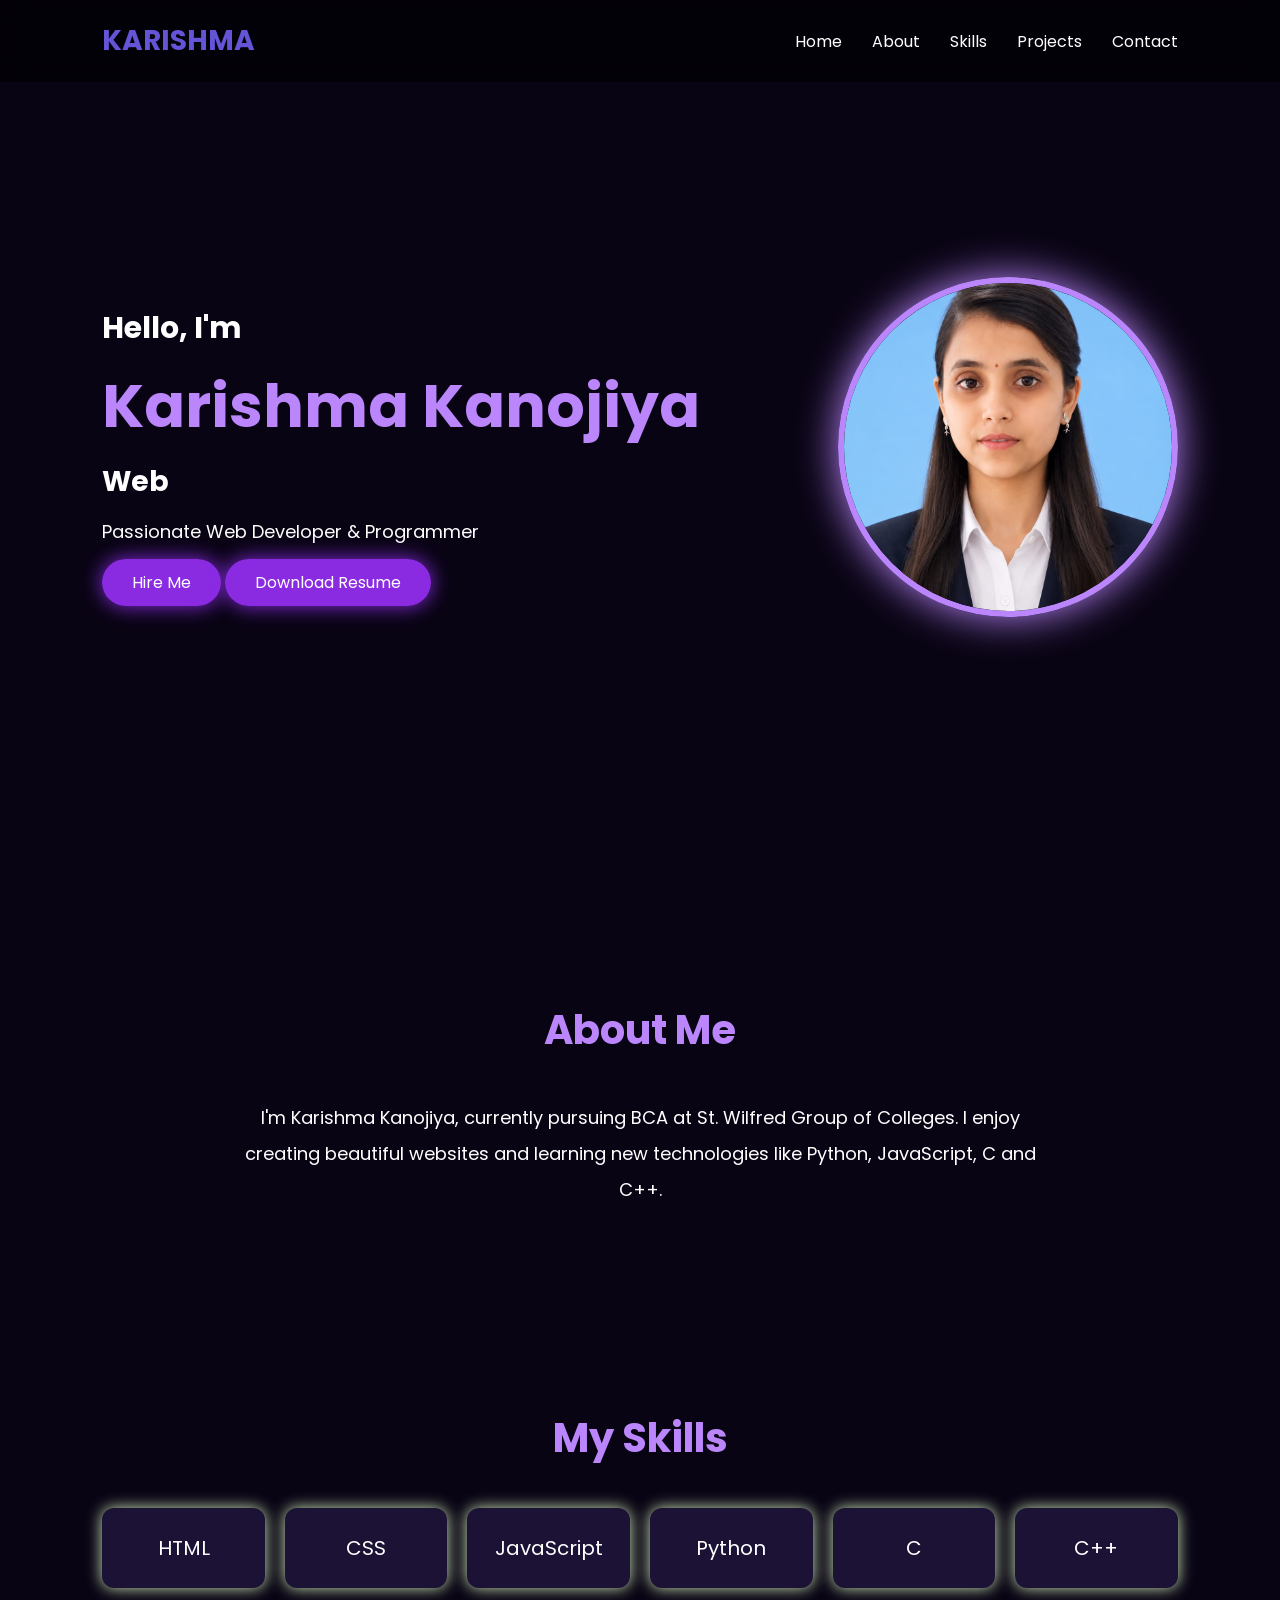
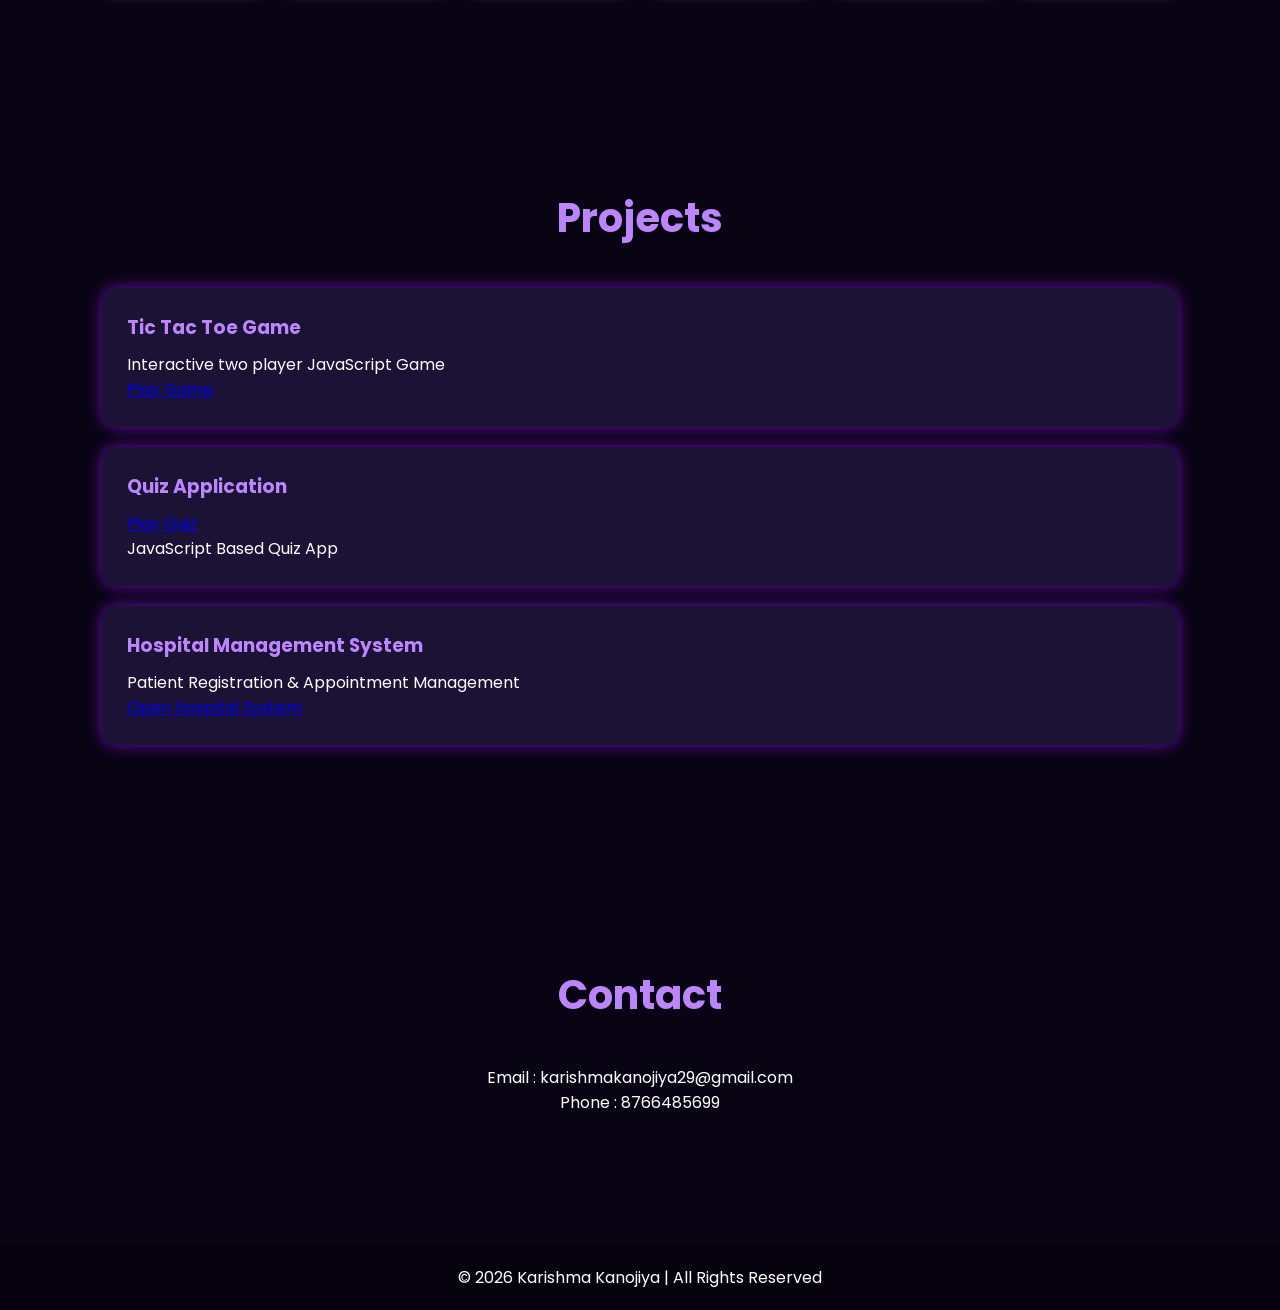
==== index.html @ 87c9cae9 "Create index.html for portfolio redirection" ====
<!DOCTYPE html>
<html lang="en">
<head>
  <meta charset="UTF-8>
  <meta name="viewport" content="width=device-width, initial-scale=1.0">
  <title>My Portfolio</title>
  <meta http-equiv="refresh" content="0;
    url=ground%20teck.html">
</head>
<body>
  <p>Opening My Portfolio...</p>
  <a href="ground%20teck.html">Open Portfolio</a>
</body>
</html>
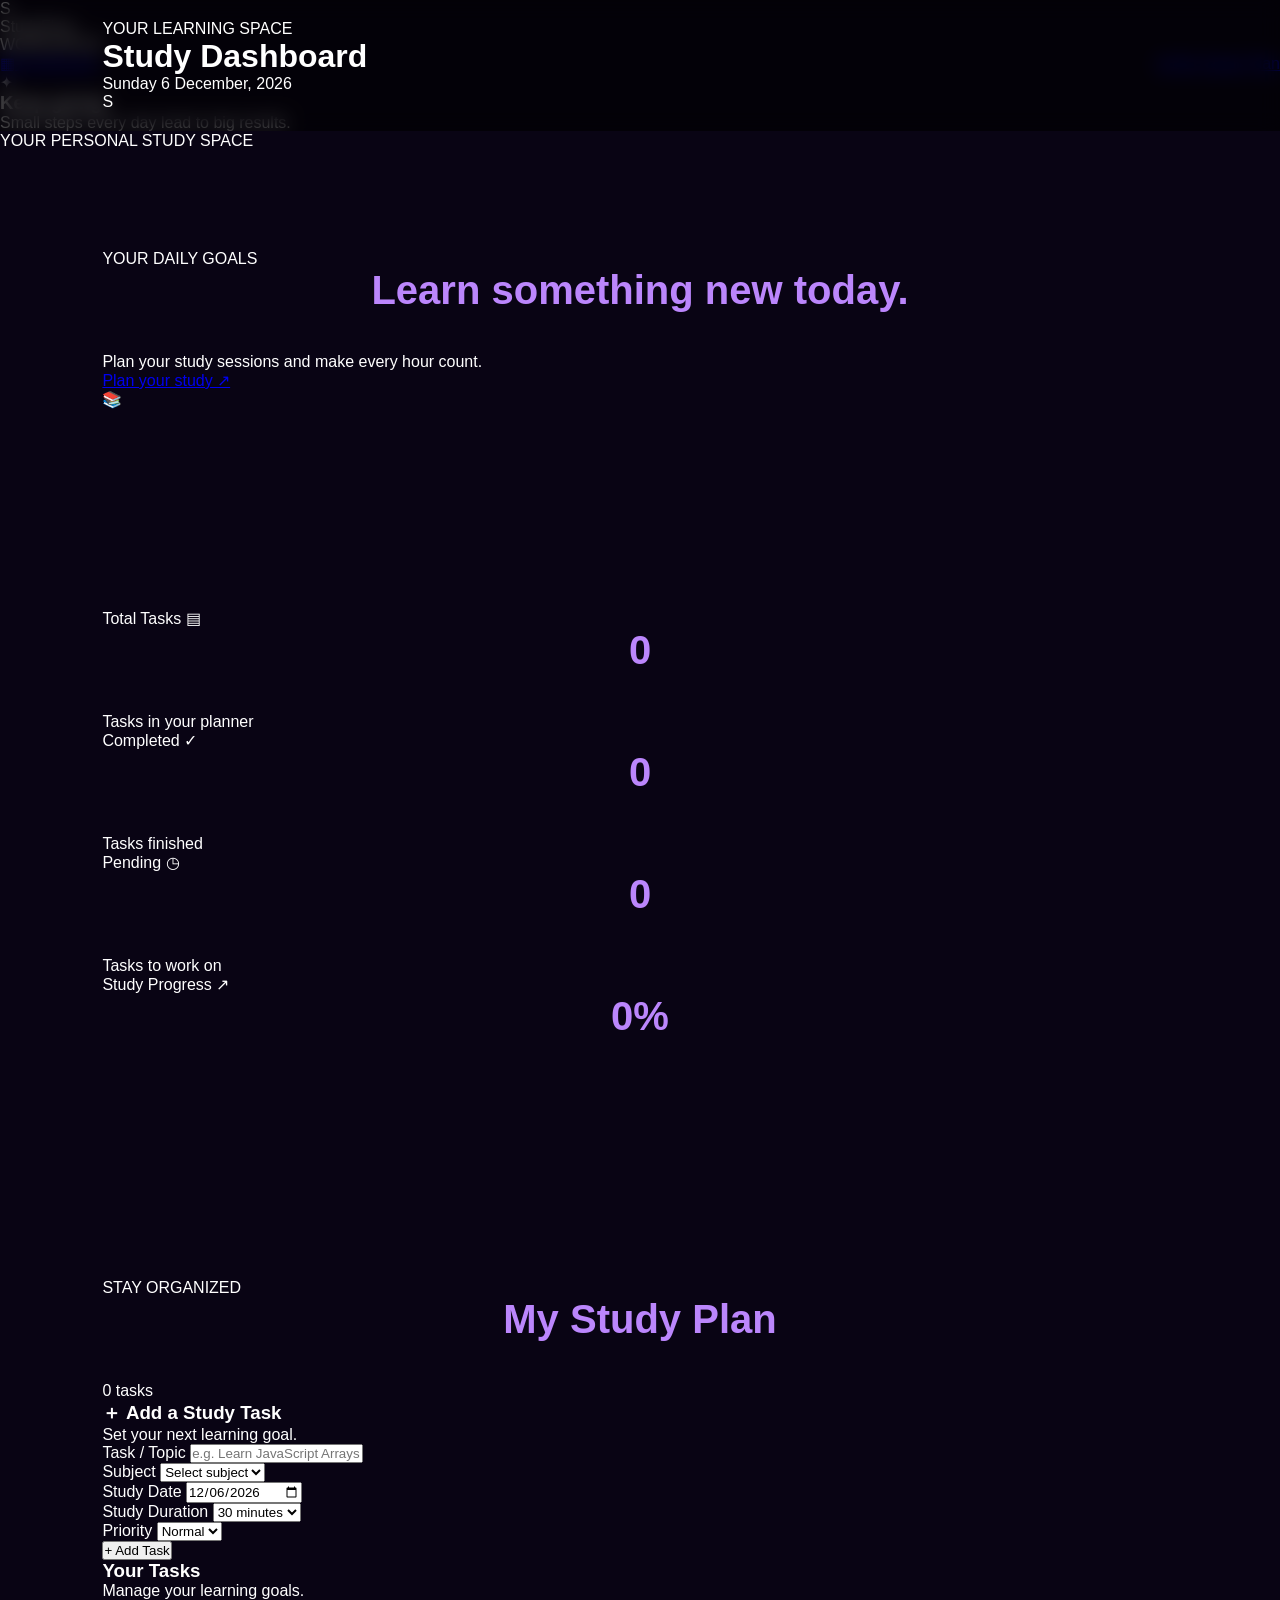
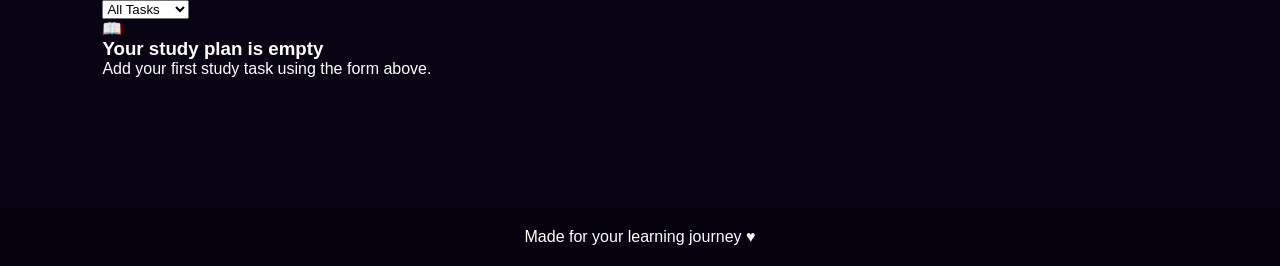
==== commit f26f0451: "Add files via upload" ====
--- a/index.html
+++ b/index.html
@@ -1,14 +1,209 @@
+
 <!DOCTYPE html>
 <html lang="en">
 <head>
-  <meta charset="UTF-8>
-  <meta name="viewport" content="width=device-width, initial-scale=1.0">
-  <title>My Portfolio</title>
-  <meta http-equiv="refresh" content="0;
-    url=ground%20teck.html">
+    <meta charset="UTF-8">
+    <meta name="viewport" content="width=device-width, initial-scale=1.0">
+    <title>StudyFlow | Student Study Planner</title>
+    <link rel="stylesheet" href="style.css">
 </head>
 <body>
-  <p>Opening My Portfolio...</p>
-  <a href="ground%20teck.html">Open Portfolio</a>
+
+    <div class="app">
+
+        <!-- Sidebar -->
+        <aside class="sidebar">
+            <div class="brand">
+                <div class="brand-icon">S</div>
+                <span>StudyFlow</span>
+            </div>
+
+            <p class="nav-heading">WORKSPACE</p>
+
+            <nav class="navigation">
+                <a href="#dashboard" class="nav-link active">
+                    <span>▦</span> Dashboard
+                </a>
+                <a href="#planner" class="nav-link">
+                    <span>▤</span> My Study Plan
+                </a>
+            </nav>
+
+            <div class="sidebar-note">
+                <div class="note-icon">✦</div>
+                <h3>Keep going!</h3>
+                <p>Small steps every day lead to big results.</p>
+            </div>
+
+            <p class="sidebar-footer">YOUR PERSONAL STUDY SPACE</p>
+        </aside>
+
+        <!-- Main Content -->
+        <main class="main-content" id="dashboard">
+
+            <header class="topbar">
+                <div>
+                    <p class="eyebrow">YOUR LEARNING SPACE</p>
+                    <h1>Study Dashboard</h1>
+                    <p class="subtitle" id="today-date"></p>
+                </div>
+                <div class="avatar">S</div>
+            </header>
+
+            <section class="welcome-card">
+                <div>
+                    <p class="welcome-label">YOUR DAILY GOALS</p>
+                    <h2>Learn something new today.</h2>
+                    <p>Plan your study sessions and make every hour count.</p>
+                    <a href="#planner" class="primary-link">Plan your study ↗</a>
+                </div>
+                <div class="welcome-art" aria-hidden="true">📚</div>
+            </section>
+
+            <!-- Statistics -->
+            <section class="stats-grid" aria-label="Study statistics">
+                <article class="stat-card">
+                    <div class="stat-top">
+                        <span>Total Tasks</span>
+                        <span class="stat-icon purple">▤</span>
+                    </div>
+                    <h2 id="total-tasks">0</h2>
+                    <p>Tasks in your planner</p>
+                </article>
+
+                <article class="stat-card">
+                    <div class="stat-top">
+                        <span>Completed</span>
+                        <span class="stat-icon green">✓</span>
+                    </div>
+                    <h2 id="completed-tasks">0</h2>
+                    <p>Tasks finished</p>
+                </article>
+
+                <article class="stat-card">
+                    <div class="stat-top">
+                        <span>Pending</span>
+                        <span class="stat-icon orange">◷</span>
+                    </div>
+                    <h2 id="pending-tasks">0</h2>
+                    <p>Tasks to work on</p>
+                </article>
+
+                <article class="stat-card">
+                    <div class="stat-top">
+                        <span>Study Progress</span>
+                        <span class="stat-icon blue">↗</span>
+                    </div>
+                    <h2 id="progress-number">0%</h2>
+                    <div class="progress-track">
+                        <div class="progress-fill" id="progress-fill"></div>
+                    </div>
+                </article>
+            </section>
+
+            <!-- Planner -->
+            <section class="planner-section" id="planner">
+
+                <div class="section-heading">
+                    <div>
+                        <p class="eyebrow">STAY ORGANIZED</p>
+                        <h2>My Study Plan</h2>
+                    </div>
+                    <span class="task-count" id="visible-count">0 tasks</span>
+                </div>
+
+                <!-- Add Task Form -->
+                <form id="task-form" class="task-form">
+                    <div class="form-heading">
+                        <h3>＋ Add a Study Task</h3>
+                        <p>Set your next learning goal.</p>
+                    </div>
+
+                    <div class="form-grid">
+                        <div class="field full-width">
+                            <label for="task-title">Task / Topic</label>
+                            <input
+                                type="text"
+                                id="task-title"
+                                placeholder="e.g. Learn JavaScript Arrays"
+                                maxlength="100"
+                                required
+                            >
+                        </div>
+
+                        <div class="field">
+                            <label for="subject">Subject</label>
+                            <select id="subject" required>
+                                <option value="">Select subject</option>
+                                <option>HTML</option>
+                                <option>CSS</option>
+                                <option>JavaScript</option>
+                                <option>React JS</option>
+                                <option>C++</option>
+                                <option>Mathematics</option>
+                                <option>Other</option>
+                            </select>
+                        </div>
+
+                        <div class="field">
+                            <label for="task-date">Study Date</label>
+                            <input type="date" id="task-date" required>
+                        </div>
+
+                        <div class="field">
+                            <label for="duration">Study Duration</label>
+                            <select id="duration" required>
+                                <option value="15">15 minutes</option>
+                                <option value="30" selected>30 minutes</option>
+                                <option value="45">45 minutes</option>
+                                <option value="60">1 hour</option>
+                                <option value="90">1.5 hours</option>
+                                <option value="120">2 hours</option>
+                            </select>
+                        </div>
+
+                        <div class="field">
+                            <label for="priority">Priority</label>
+                            <select id="priority" required>
+                                <option value="Normal">Normal</option>
+                                <option value="High">High</option>
+                                <option value="Low">Low</option>
+                            </select>
+                        </div>
+                    </div>
+
+                    <button type="submit" class="add-button">
+                        + Add Task
+                    </button>
+                </form>
+
+                <!-- Filters -->
+                <div class="task-toolbar">
+                    <div>
+                        <h3>Your Tasks</h3>
+                        <p>Manage your learning goals.</p>
+                    </div>
+
+                    <select id="task-filter" aria-label="Filter tasks">
+                        <option value="all">All Tasks</option>
+                        <option value="pending">Pending</option>
+                        <option value="completed">Completed</option>
+                    </select>
+                </div>
+
+                <div id="task-list" class="task-list"></div>
+
+            </section>
+
+            <footer class="footer">
+                Made for your learning journey <span>♥</span>
+            </footer>
+
+        </main>
+    </div>
+
+    <script src="script.js"></script>
 </body>
 </html>
+
+
--- a/style.css
+++ b/style.css
@@ -0,0 +1,193 @@
+*{
+margin:0;
+padding:0;
+box-sizing:border-box;
+font-family:'Poppins',sans-serif;
+scroll-behavior:smooth;
+}
+
+body{
+background:#090414;
+color:#fff;
+}
+
+header{
+position:fixed;
+width:100%;
+top:0;
+background:rgba(0,0,0,.6);
+backdrop-filter:blur(10px);
+padding:20px 8%;
+z-index:1000;
+}
+
+nav{
+display:flex;
+justify-content:space-between;
+align-items:center;
+}
+
+.logo{
+font-size:28px;
+color:#6454d7;
+font-weight:bold;
+}
+
+nav ul{
+display:flex;
+list-style:none;
+gap:30px;
+}
+
+nav ul li a{
+color:white;
+text-decoration:none;
+transition:.3s;
+}
+
+nav ul li a:hover{
+color:#bb86fc;
+}
+
+.hero{
+display:flex;
+justify-content:space-between;
+align-items:center;
+padding:140px 8%;
+min-height:100vh;
+}
+
+.left h1{
+font-size:30px;
+}
+
+.left h2{
+font-size:60px;
+color:#bb86fc;
+margin:10px 0;
+}
+
+.left h3{
+font-size:28px;
+margin-bottom:15px;
+}
+
+.left p{
+font-size:18px;
+margin-bottom:25px;
+}
+
+.btn{
+padding:12px 30px;
+background:#8a2be2;
+color:white;
+text-decoration:none;
+border-radius:30px;
+box-shadow:0 0 20px #8a2be2;
+transition:.3s;
+}
+
+.btn:hover{
+background:#bb86fc;
+box-shadow:0 0 30px #fc8686;
+}
+
+.right img{
+width:340px;
+height:340px;
+object-fit:cover;
+border-radius:50%;
+border:6px solid #bb86fc;
+box-shadow:0 0 40px #bb86fc;
+}
+
+section{
+padding:100px 8%;
+}
+
+section h2{
+text-align:center;
+font-size:40px;
+color:#bb86fc;
+margin-bottom:40px;
+}
+
+#about p{
+max-width:800px;
+margin:auto;
+text-align:center;
+line-height:2;
+font-size:18px;
+}
+
+.skills{
+display:grid;
+grid-template-columns:repeat(auto-fit,minmax(150px,1fr));
+gap:20px;
+}
+
+.skills div{
+background:#1b1235;
+padding:25px;
+text-align:center;
+border-radius:12px;
+font-size:20px;
+transition:.3s;
+box-shadow:0 0 15px #d1ecba;
+}
+
+.skills div:hover{
+transform:translateY(-10px);
+background:#bfefae;
+}
+
+.project{
+background:#1b1235;
+padding:25px;
+margin-bottom:20px;
+border-radius:15px;
+box-shadow:0 0 15px #6a0dad;
+}
+
+.project h3{
+color:#bb86fc;
+margin-bottom:10px;
+}
+
+#contact{
+text-align:center;
+}
+
+footer{
+background:#05020d;
+padding:20px;
+text-align:center;
+margin-top:30px;
+}
+
+@media(max-width:768px){
+
+.hero{
+flex-direction:column-reverse;
+text-align:center;
+}
+.resume-btn{
+    display:inline-block;
+    margin-top:15px;
+}
+
+.left h2{
+font-size:40px;
+}
+
+.right img{
+width:250px;
+height:250px;
+margin-bottom:30px;
+}
+
+nav ul{
+display:none;
+}
+
+}
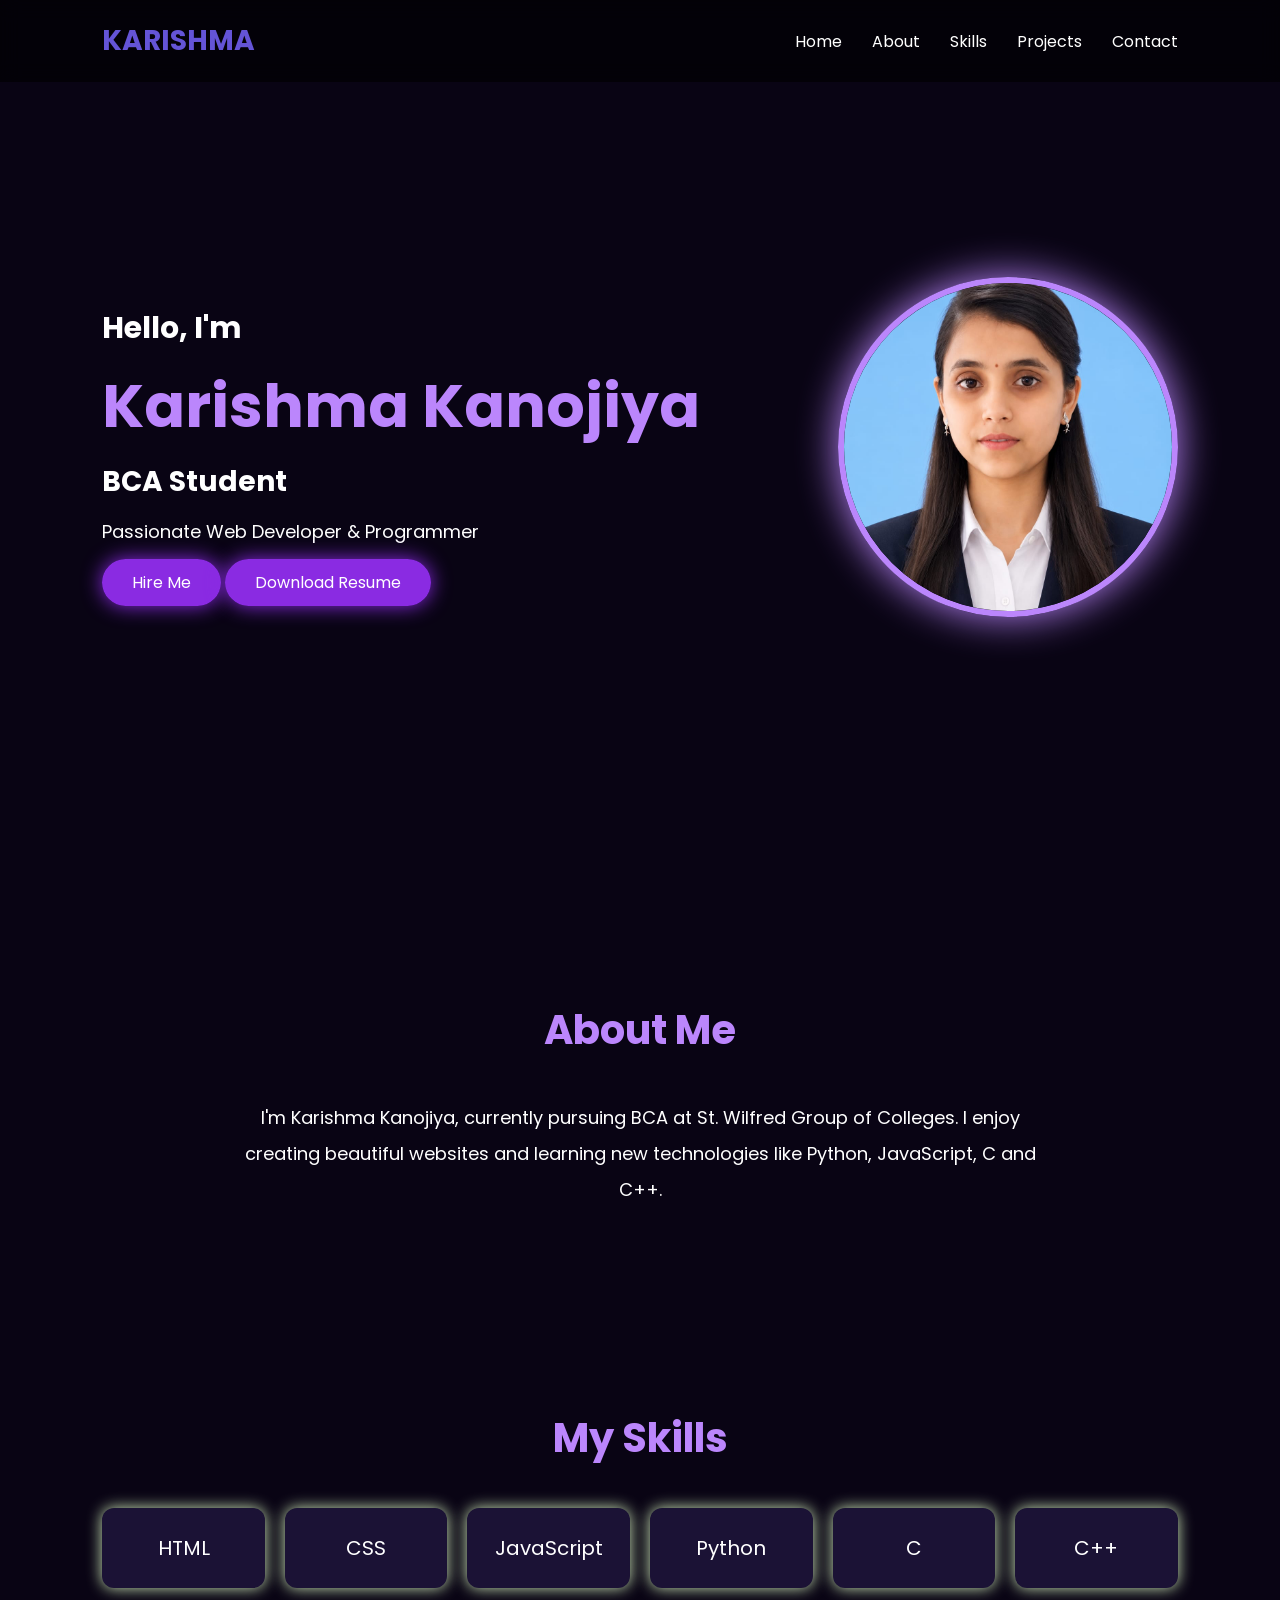
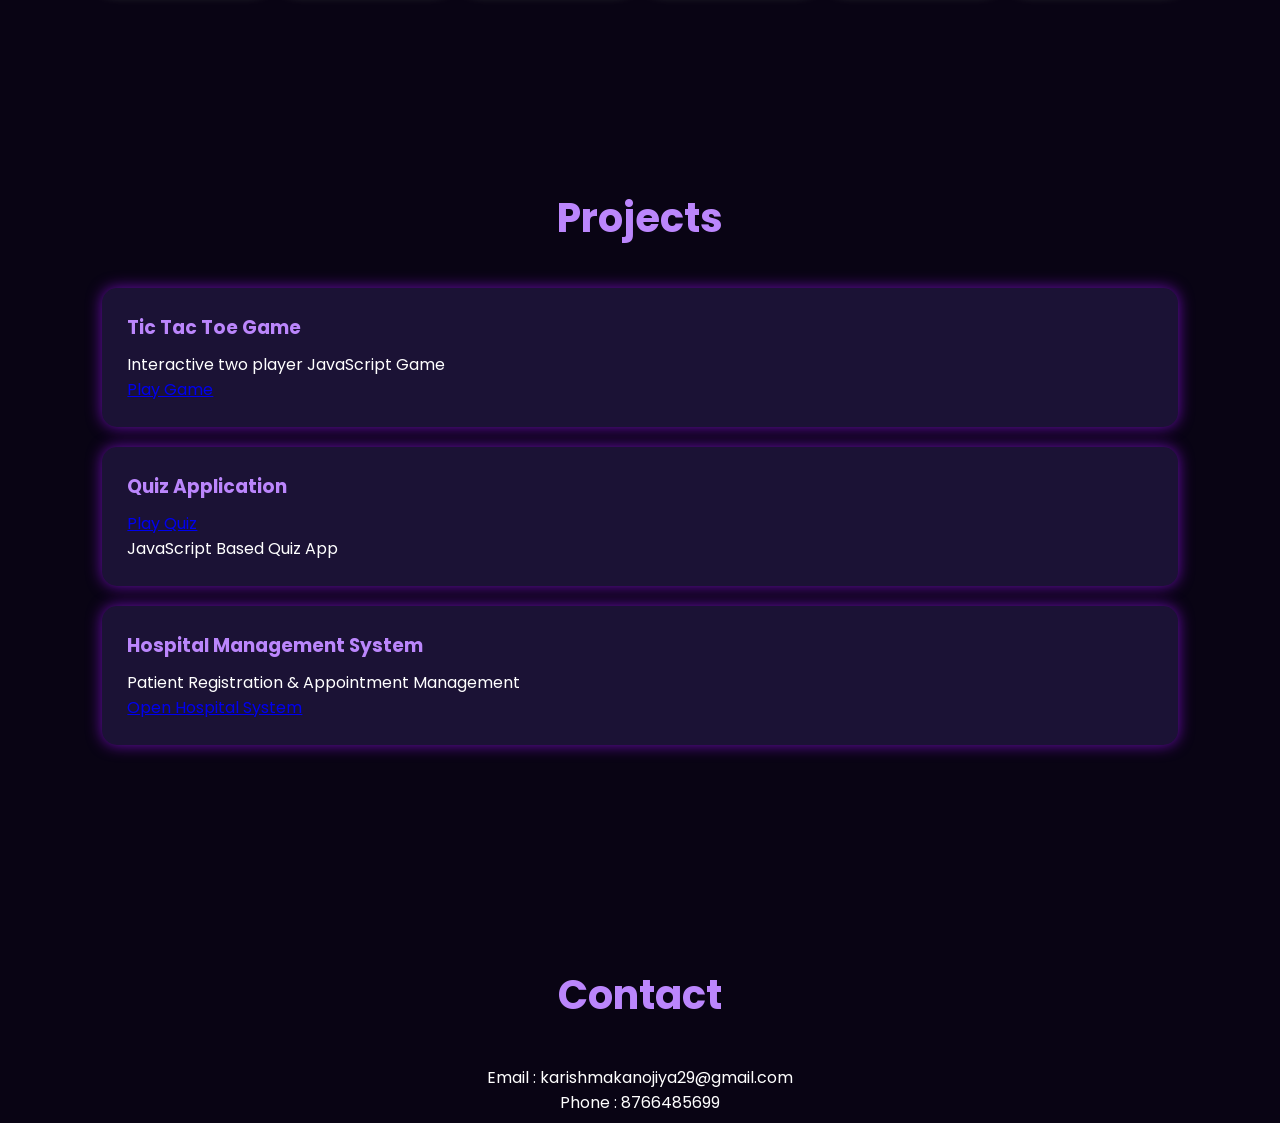
==== commit 86da2870: "Create index.html for portfolio redirection" ====
--- a/index.html
+++ b/index.html
@@ -1,209 +1,16 @@
-
 <!DOCTYPE html>
 <html lang="en">
 <head>
-    <meta charset="UTF-8">
-    <meta name="viewport" content="width=device-width, initial-scale=1.0">
-    <title>StudyFlow | Student Study Planner</title>
-    <link rel="stylesheet" href="style.css">
+  <meta charset="UTF-8">
+  <meta name="viewport">
+content="width=device-width,
+  initial-scale=1.0">
+<title>MY Portfolio</title>
+  <meta http-equiv="refresh" content="0;
+  url=ground%20teck.html">
 </head>
 <body>
-
-    <div class="app">
-
-        <!-- Sidebar -->
-        <aside class="sidebar">
-            <div class="brand">
-                <div class="brand-icon">S</div>
-                <span>StudyFlow</span>
-            </div>
-
-            <p class="nav-heading">WORKSPACE</p>
-
-            <nav class="navigation">
-                <a href="#dashboard" class="nav-link active">
-                    <span>▦</span> Dashboard
-                </a>
-                <a href="#planner" class="nav-link">
-                    <span>▤</span> My Study Plan
-                </a>
-            </nav>
-
-            <div class="sidebar-note">
-                <div class="note-icon">✦</div>
-                <h3>Keep going!</h3>
-                <p>Small steps every day lead to big results.</p>
-            </div>
-
-            <p class="sidebar-footer">YOUR PERSONAL STUDY SPACE</p>
-        </aside>
-
-        <!-- Main Content -->
-        <main class="main-content" id="dashboard">
-
-            <header class="topbar">
-                <div>
-                    <p class="eyebrow">YOUR LEARNING SPACE</p>
-                    <h1>Study Dashboard</h1>
-                    <p class="subtitle" id="today-date"></p>
-                </div>
-                <div class="avatar">S</div>
-            </header>
-
-            <section class="welcome-card">
-                <div>
-                    <p class="welcome-label">YOUR DAILY GOALS</p>
-                    <h2>Learn something new today.</h2>
-                    <p>Plan your study sessions and make every hour count.</p>
-                    <a href="#planner" class="primary-link">Plan your study ↗</a>
-                </div>
-                <div class="welcome-art" aria-hidden="true">📚</div>
-            </section>
-
-            <!-- Statistics -->
-            <section class="stats-grid" aria-label="Study statistics">
-                <article class="stat-card">
-                    <div class="stat-top">
-                        <span>Total Tasks</span>
-                        <span class="stat-icon purple">▤</span>
-                    </div>
-                    <h2 id="total-tasks">0</h2>
-                    <p>Tasks in your planner</p>
-                </article>
-
-                <article class="stat-card">
-                    <div class="stat-top">
-                        <span>Completed</span>
-                        <span class="stat-icon green">✓</span>
-                    </div>
-                    <h2 id="completed-tasks">0</h2>
-                    <p>Tasks finished</p>
-                </article>
-
-                <article class="stat-card">
-                    <div class="stat-top">
-                        <span>Pending</span>
-                        <span class="stat-icon orange">◷</span>
-                    </div>
-                    <h2 id="pending-tasks">0</h2>
-                    <p>Tasks to work on</p>
-                </article>
-
-                <article class="stat-card">
-                    <div class="stat-top">
-                        <span>Study Progress</span>
-                        <span class="stat-icon blue">↗</span>
-                    </div>
-                    <h2 id="progress-number">0%</h2>
-                    <div class="progress-track">
-                        <div class="progress-fill" id="progress-fill"></div>
-                    </div>
-                </article>
-            </section>
-
-            <!-- Planner -->
-            <section class="planner-section" id="planner">
-
-                <div class="section-heading">
-                    <div>
-                        <p class="eyebrow">STAY ORGANIZED</p>
-                        <h2>My Study Plan</h2>
-                    </div>
-                    <span class="task-count" id="visible-count">0 tasks</span>
-                </div>
-
-                <!-- Add Task Form -->
-                <form id="task-form" class="task-form">
-                    <div class="form-heading">
-                        <h3>＋ Add a Study Task</h3>
-                        <p>Set your next learning goal.</p>
-                    </div>
-
-                    <div class="form-grid">
-                        <div class="field full-width">
-                            <label for="task-title">Task / Topic</label>
-                            <input
-                                type="text"
-                                id="task-title"
-                                placeholder="e.g. Learn JavaScript Arrays"
-                                maxlength="100"
-                                required
-                            >
-                        </div>
-
-                        <div class="field">
-                            <label for="subject">Subject</label>
-                            <select id="subject" required>
-                                <option value="">Select subject</option>
-                                <option>HTML</option>
-                                <option>CSS</option>
-                                <option>JavaScript</option>
-                                <option>React JS</option>
-                                <option>C++</option>
-                                <option>Mathematics</option>
-                                <option>Other</option>
-                            </select>
-                        </div>
-
-                        <div class="field">
-                            <label for="task-date">Study Date</label>
-                            <input type="date" id="task-date" required>
-                        </div>
-
-                        <div class="field">
-                            <label for="duration">Study Duration</label>
-                            <select id="duration" required>
-                                <option value="15">15 minutes</option>
-                                <option value="30" selected>30 minutes</option>
-                                <option value="45">45 minutes</option>
-                                <option value="60">1 hour</option>
-                                <option value="90">1.5 hours</option>
-                                <option value="120">2 hours</option>
-                            </select>
-                        </div>
-
-                        <div class="field">
-                            <label for="priority">Priority</label>
-                            <select id="priority" required>
-                                <option value="Normal">Normal</option>
-                                <option value="High">High</option>
-                                <option value="Low">Low</option>
-                            </select>
-                        </div>
-                    </div>
-
-                    <button type="submit" class="add-button">
-                        + Add Task
-                    </button>
-                </form>
-
-                <!-- Filters -->
-                <div class="task-toolbar">
-                    <div>
-                        <h3>Your Tasks</h3>
-                        <p>Manage your learning goals.</p>
-                    </div>
-
-                    <select id="task-filter" aria-label="Filter tasks">
-                        <option value="all">All Tasks</option>
-                        <option value="pending">Pending</option>
-                        <option value="completed">Completed</option>
-                    </select>
-                </div>
-
-                <div id="task-list" class="task-list"></div>
-
-            </section>
-
-            <footer class="footer">
-                Made for your learning journey <span>♥</span>
-            </footer>
-
-        </main>
-    </div>
-
-    <script src="script.js"></script>
+  <p>Opening my portfolio...</p>
+  <a href="ground%20teck.html">Open Portfolio</a>
 </body>
 </html>
-
-
